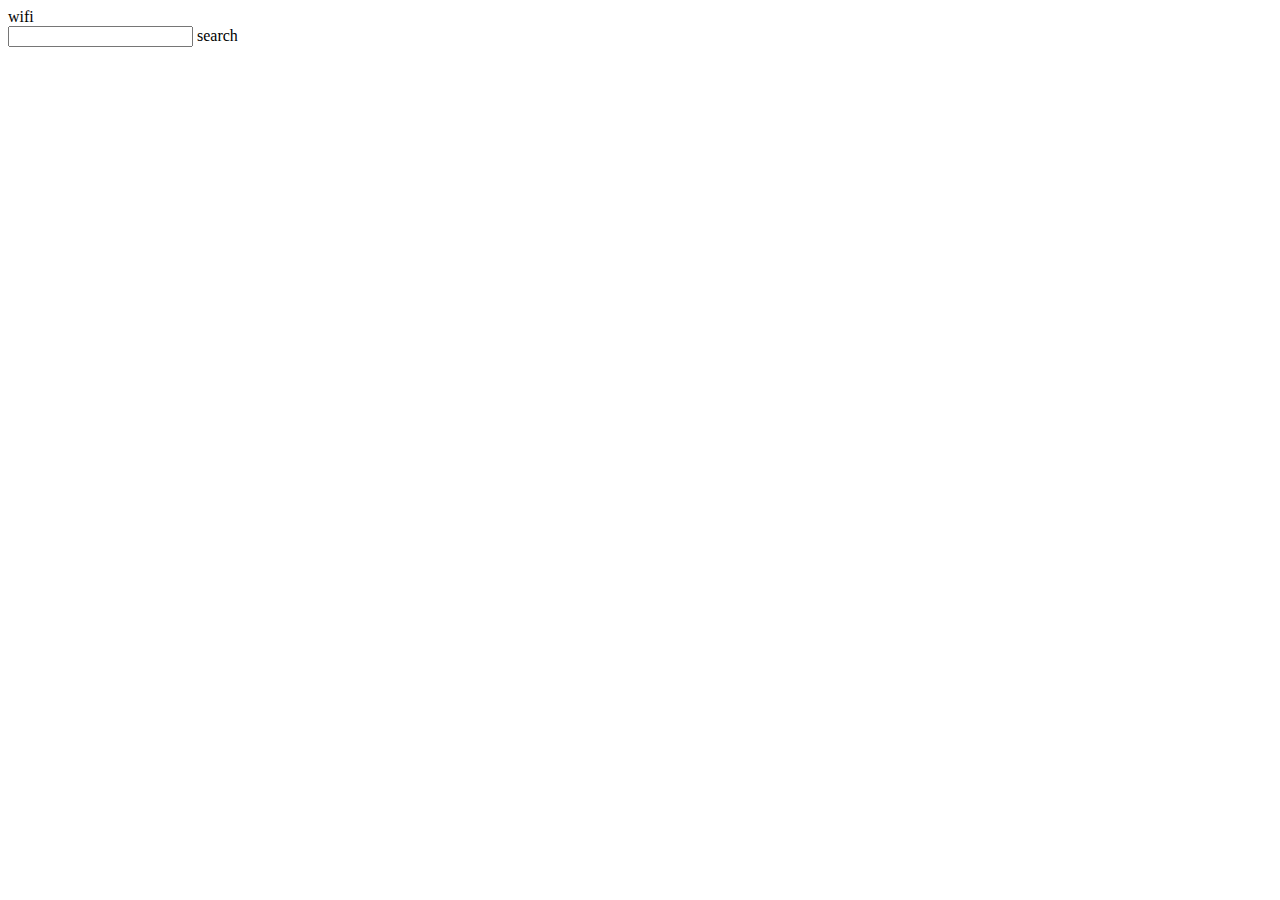
==== find.html @ 5e9025a2 "넷플릭스의 로그인 페이지완성" ====
<!DOCTYPE html>
<html lang="en">
<head>
    <meta charset="UTF-8">
    <meta http-equiv="X-UA-Compatible" content="IE=edge">
    <meta name="viewport" content="width=device-width, initial-scale=1.0">
    <title>find movie</title>
    <linl rel="stylesheet"href="./css/find.css"/>
</head>
<body>
    <span class="material-icons-outlined">
        wifi
    </span>
    <form class="find-search-bar-form">
        <div class="display-flex-center position-relative">
        <input class="find-search-bar"placeholde="검색하기" />
        <span class="material-icons-outlined"> search </span>
        </div>
    </form>
</body>
</html>
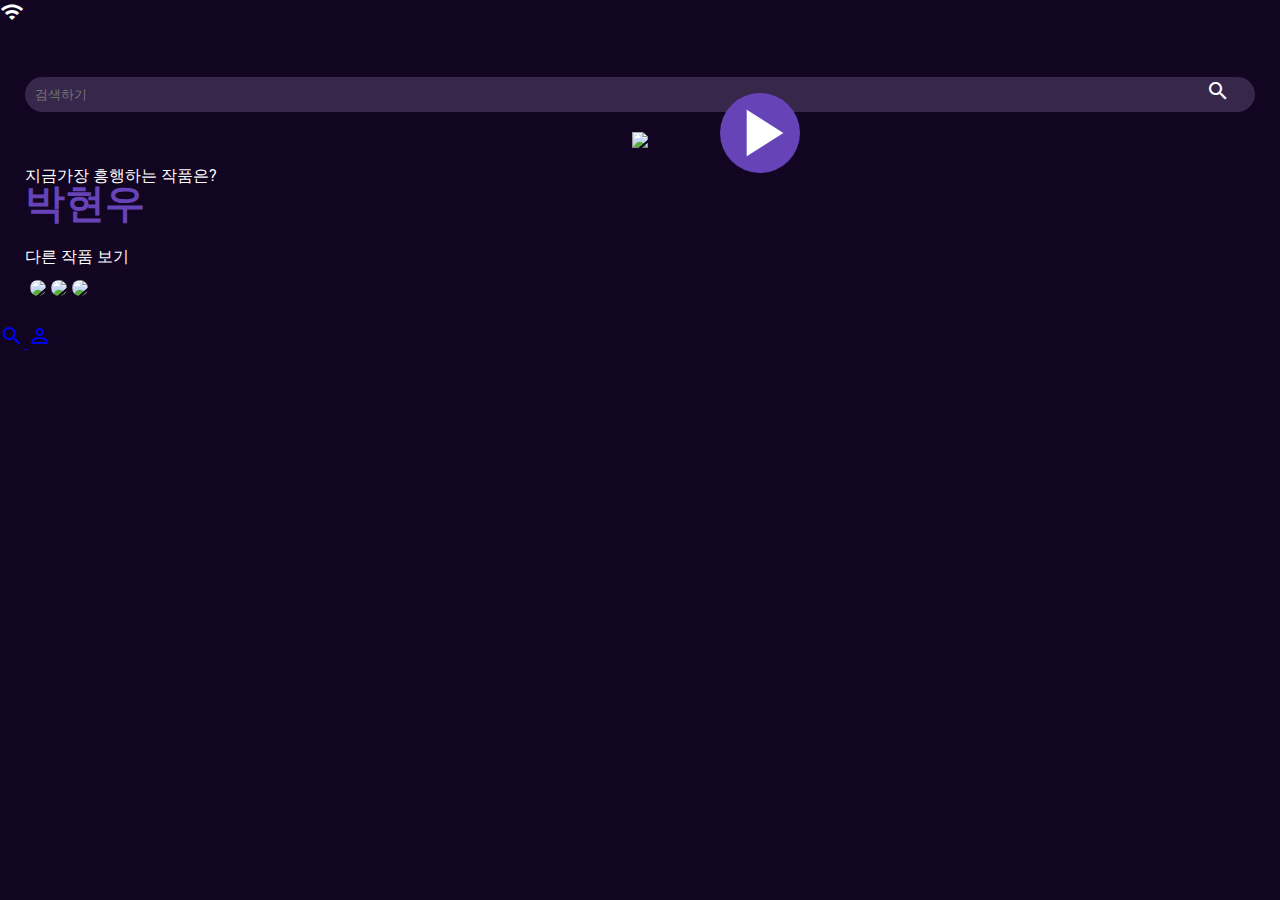
==== commit 3e1d245d: "11.27" ====
--- a/find.html
+++ b/find.html
@@ -5,17 +5,53 @@
     <meta http-equiv="X-UA-Compatible" content="IE=edge">
     <meta name="viewport" content="width=device-width, initial-scale=1.0">
     <title>find movie</title>
-    <linl rel="stylesheet"href="./css/find.css"/>
+    <link rel="stylesheet" href="./css/find.css">
 </head>
 <body>
-    <span class="material-icons-outlined">
-        wifi
-    </span>
-    <form class="find-search-bar-form">
+        <span class="material-icons-outlined">
+            wifi
+        </span>
+    <form class="find-search-bar-form display-flex-center position-relative">
         <div class="display-flex-center position-relative">
-        <input class="find-search-bar"placeholde="검색하기" />
-        <span class="material-icons-outlined"> search </span>
+            <input class="find-search-bar"placeholder="검색하기" />
+            <span class="material-icons-outlined"> search </span>
         </div>
     </form>
+    <div class="best-movie position-relative">
+        <div class="best-movie_img-container">
+            <img class="best-movie__img" src="../netflix/image/netflix.jpg" />
+            <span class="material-icons">play_arrow</span>
+        </div>
+        <div class="best-movie__title">
+            <p class="best-movie__promotion-text">지금가장 흥행하는 작품은?</p>
+            <span class="best-movie__movie-name">박현우</span>
+        </div>
+    </div>
+    <div class="movie-recommendation">
+        <span class="movie-recommendation__title">다른 작품 보기</span>
+        <ul class="movie-recommendation__imges">
+            <li>
+                <img src="../netflix/image/핀과 제이크.jpg">
+            </li>
+            <li>
+                <img src="../netflix/image/핀과제이크2.jpeg">
+            </li>
+            <li>
+                <img src="../netflix/image/토토로.jpeg">
+            </li>
+        </ul>
+    </div>
+    <div class="navigation-bar">
+        <a href="find.html">
+            <span class="material-icons-outlined fin-icon-clicked">
+                search
+            </span>
+        </a>
+        <a href="mypage.html">
+            <span class="material-icons-outlined">
+                person_outline
+            </span>
+        </a>
+    </div>
 </body>
 </html>
--- a/css/find.css
+++ b/css/find.css
@@ -0,0 +1,103 @@
+@import "./global.css";
+
+.find-search-bar-form{
+    padding: 0 25px;
+}
+.find-search-bar-form div{
+    width:100%;
+}
+.find-search-bar{
+    margin-top:50px;
+    background-color: var(--darkpurple);
+    border-radius:25px;
+    width:100%;
+    padding:10px;
+    color:white;
+    transition: background-color 0.3s ease in-out;
+}
+.find-search-bar:focus{
+    background-color: #593474;
+}
+.find-search-bar-form span{
+    position: absolute;
+    font:1rem;
+    bottom:0.55rem;
+    right:25px;
+}
+.best-movie_img-container{
+    padding:0 20px;
+    margin:20px 0;
+    display:flex;
+    justify-content: center;
+}
+.best-movie_img{
+    width:22rem;
+    height:12rem;
+    border-radius: 25px;
+}
+.best-movie__img-container span{
+    position:absolute;
+    background-color: var(--purple);
+    border-radius:50%;
+    left:calc(50% + 5rem);
+    font-size:5rem;
+    bottom:3.2rem;
+}
+.best-movie__title{
+    padding-left:25px;
+}
+.best-movie__promotion-title{
+    font-size:14px;
+}
+.best-movie__movie-name{
+    color:var(--purple);
+    font-size:40px;
+    font-weight: 600;
+}
+.movie-recommendation{
+    margin:25px 0;
+    padding:0 25px;
+}
+.movie-recommendation__imges{
+    margin-top:15px;
+    list-style: none;
+    display: flex;
+    overflow-x:scroll;
+}
+.movie-recommendation__imges li{
+    margin-left:5px;
+}
+.movie-recommendation__imges img{
+    width:150px;
+    border-radius: 15px;
+}
+.best-movie_img-container{
+    padding:0 20px;
+    margin:20px 0;
+    display: flex;
+    justify-content: center;
+}
+.best-movie_img{
+    width:22rem;
+    height:12rem;
+    border-radius: 25px;
+}
+.best-movie_img-container span{
+    position: absolute;
+    background-color: var(--purple);
+    border-radius: 50%;
+    left:calc(50% + 5rem);
+    font-size: 5rem;
+    bottom: 3.2rem;
+}
+.best-movie__title{
+    padding-left:25px;
+}
+.best-movie__promotion-title{
+    font-size:14px;
+}
+.best-movie__movie-name{
+    color:var(--purple);
+    font-size:40px;
+    font-weight:600;
+}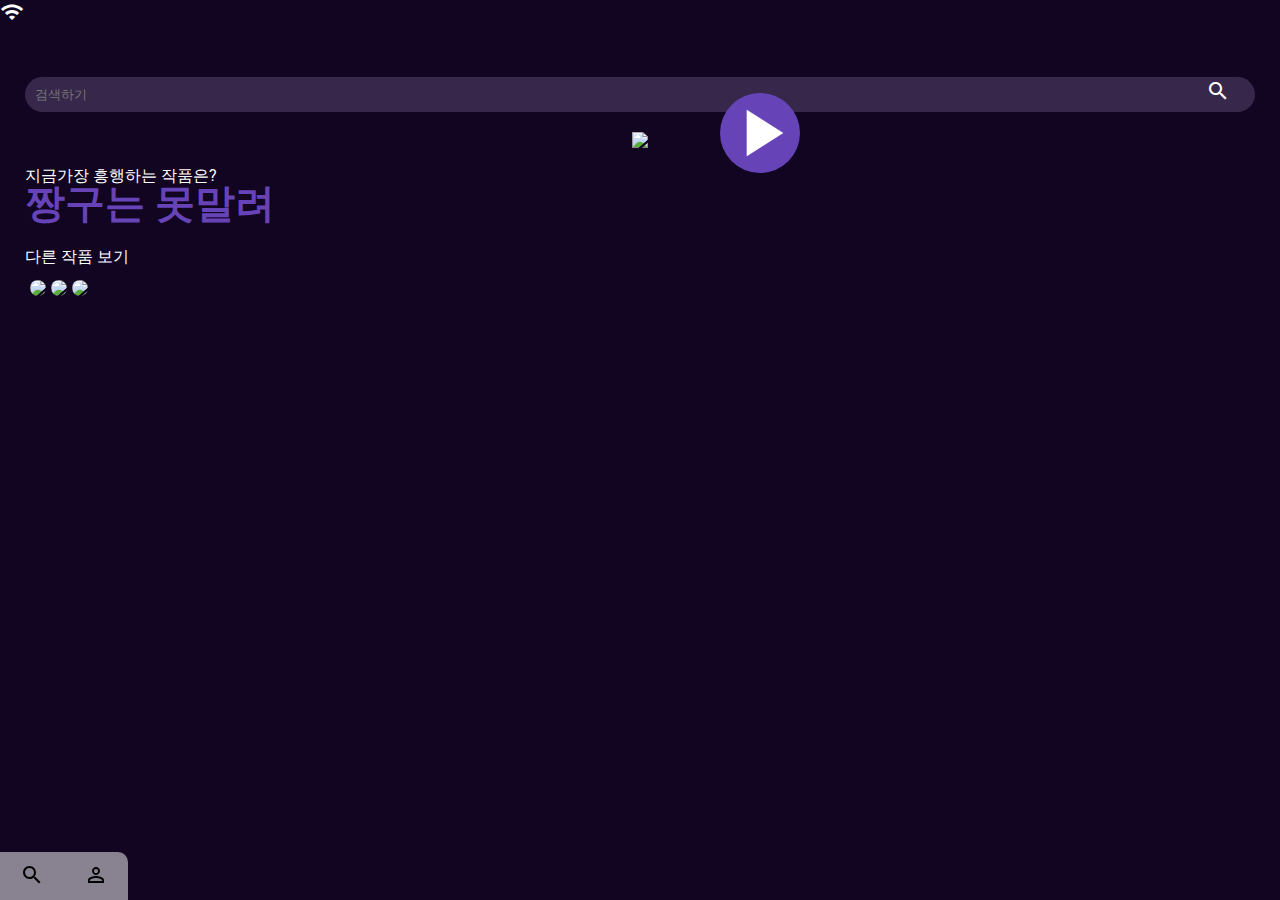
==== commit ccf45f19: "완성" ====
--- a/find.html
+++ b/find.html
@@ -24,7 +24,7 @@
         </div>
         <div class="best-movie__title">
             <p class="best-movie__promotion-text">지금가장 흥행하는 작품은?</p>
-            <span class="best-movie__movie-name">박현우</span>
+            <span class="best-movie__movie-name">짱구는 못말려</span>
         </div>
     </div>
     <div class="movie-recommendation">
@@ -43,14 +43,10 @@
     </div>
     <div class="navigation-bar">
         <a href="find.html">
-            <span class="material-icons-outlined fin-icon-clicked">
-                search
-            </span>
+            <span class="material-icons-outlined find-icon-clicked"> search </span>
         </a>
         <a href="mypage.html">
-            <span class="material-icons-outlined">
-                person_outline
-            </span>
+            <span class="material-icons-outlined">person_outline</span>
         </a>
     </div>
 </body>
